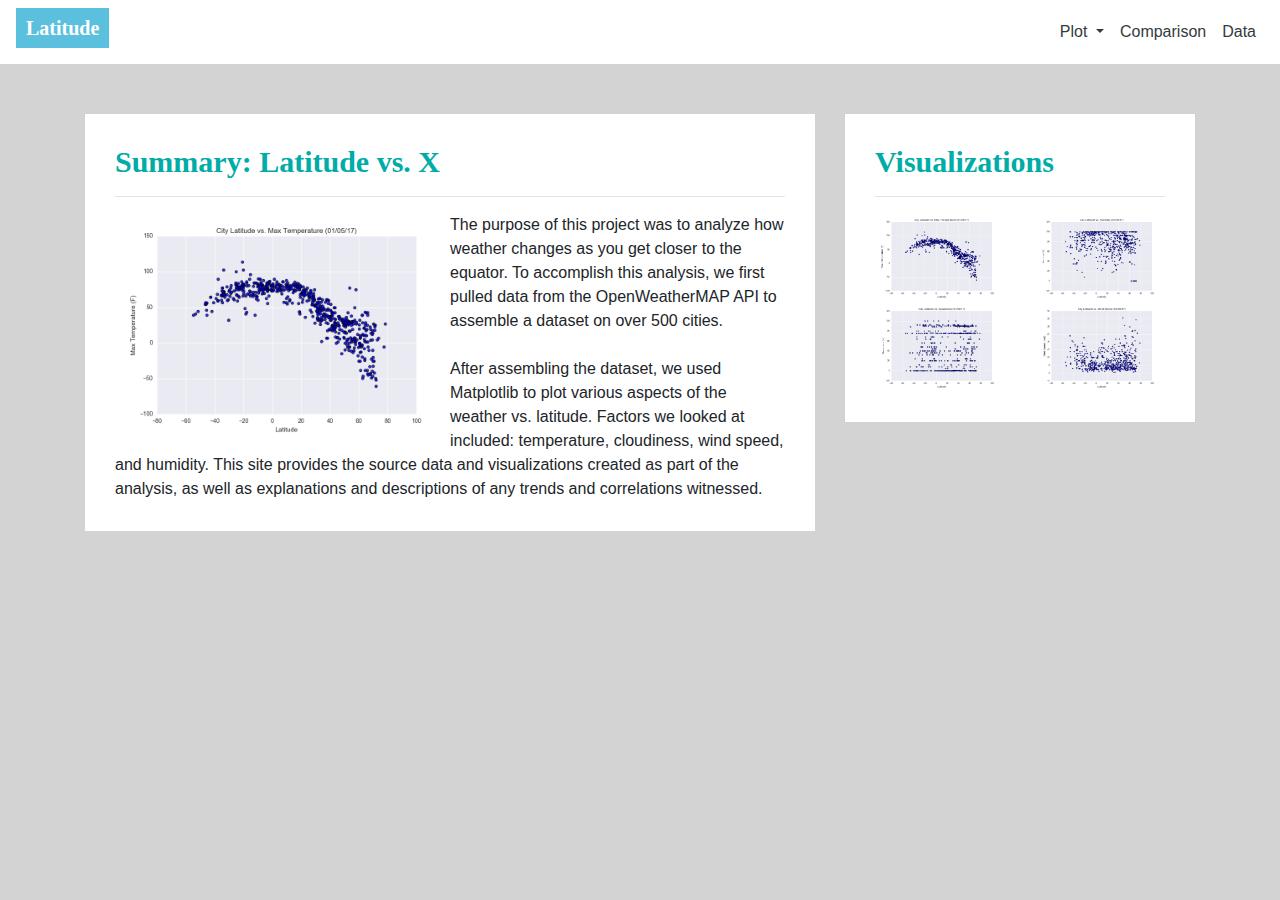
==== index.html @ e7151b89 "update/upload" ====
<!doctype html>
<html lang="en">
    
<head>
    <!-- Required meta tags -->
    <meta charset="utf-8">
    <meta name="viewport" content="width=device-width, initial-scale=1, shrink-to-fit=no">

    <!-- Bootstrap CSS -->
    <link rel="stylesheet" href="test.css">
    <link rel="stylesheet" href="https://maxcdn.bootstrapcdn.com/bootstrap/4.0.0/css/bootstrap.min.css" integrity="sha384-Gn5384xqQ1aoWXA+058RXPxPg6fy4IWvTNh0E263XmFcJlSAwiGgFAW/dAiS6JXm" crossorigin="anonymous">
</head>
  
<body class = "back">
    <nav class="navbar navbar-expand-lg background">
        <a href ='index.html'><h1 class="navbar-brand">Latitude</h1></a>
        <button class="navbar-toggler navbar-light" type="button" data-toggle="collapse" data-target="#navbarSupportedContent" aria-controls="navbarSupportedContent" aria-expanded="false" aria-label="Toggle navigation">
            <span class="navbar-toggler-icon"></span>
        </button>
        
        <div class="collapse navbar-collapse" id="navbarSupportedContent">
            <!--ml puts button on the right, mr puts on the left-->
            <ul class="navbar-nav ml-auto">
                <li class="nav-item dropdown">
                    <a class="nav-link dropdown-toggle text-dark" href="#" id="navbarDropdown" role="button" data-toggle="dropdown" aria-haspopup="true" aria-expanded="false">
                    Plot
                    </a>
                    <div class="dropdown-menu text-dark" aria-labelledby="navbarDropdown">
                        <a class="dropdown-item " href="maxtemp.html">Max Temperature</a>
                        <a class="dropdown-item" href="humidity.html">Humidity</a>
                        <a class="dropdown-item" href="cloud.html">Cloudiness</a>
                        <a class="dropdown-item" href="speed.html">Wind Speed</a>
                    </div>
                </li>
                <li class="nav-item">
                    <a class="nav-link text-dark" href="comparison.html">Comparison</a>
                </li>
                <li class="nav-item ">
                    <a class="nav-link text-dark" href="data.html">Data</a>
                </li>
            </ul>
        </div>
    </nav>
    <div class = "container">
        <div class = 'row'> 
          <div class = 'col-md-8'>
            <div class = 'box block'>
                <h3 class="header-style">Summary: Latitude vs. X</h3>
                <hr/>
                <img src = "assets/images/Fig1.png" class = "img-align" alt='Latitude vs. Max Temperature'>
                The purpose of this project was to analyze how weather
                changes as you get closer to the equator. To accomplish
                this analysis, we first pulled data from the OpenWeatherMAP 
                API to assemble a dataset on over 500 cities.
                <br><br>
                After assembling the dataset, we used Matplotlib to plot 
                various aspects of the weather vs. latitude. Factors we looked at 
                included: temperature, cloudiness, wind speed, and humidity. This 
                site provides the source data and visualizations created as part 
                of the analysis, as well as explanations and descriptions of any 
                trends and correlations witnessed.
            </div>
         </div>
        
        
        <div class = 'col-md-4'>
            <div class = 'box block'>
                <h3 class="header-style">Visualizations</h3>
                <hr/>
                <div class = 'row'>
                    <div class = 'col-md-6'>
                        <a href='maxtemp.html'><img class = 'compare-img' src = "assets/images/Fig1.png" alt='Latitude vs. Max Temperature'></a>
                    </div>
                    <div class = 'col-md-6'>
                        <a href='humidity.html'><img class = 'compare-img' src = "assets/images/Fig2.png" alt='Latitude vs. Humidity'></a>
                    </div>
                </div> 
                <div class = 'row'> 
                    <div class = 'col-md-6'> 
                        <a href='cloud.html'><img class = 'compare-img' src = "assets/images/Fig3.png" alt='Latitude vs. Cloudiness'></a>
                    </div>
                    <div class = 'col-md-6'>
                        <a href='wind.html'><img class = 'compare-img' src = "assets/images/Fig4.png" alt='Latitude vs. Wind Speed'></a>
                        <br>
                    </div>   
                </div>
            </div>
          </div>
        </div>
  
      </div>

</body>

    <!-- Optional JavaScript -->
    <!-- jQuery first, then Popper.js, then Bootstrap JS -->
    <script src="https://code.jquery.com/jquery-3.2.1.slim.min.js" integrity="sha384-KJ3o2DKtIkvYIK3UENzmM7KCkRr/rE9/Qpg6aAZGJwFDMVNA/GpGFF93hXpG5KkN" crossorigin="anonymous"></script>
    <script src="https://cdnjs.cloudflare.com/ajax/libs/popper.js/1.12.9/umd/popper.min.js" integrity="sha384-ApNbgh9B+Y1QKtv3Rn7W3mgPxhU9K/ScQsAP7hUibX39j7fakFPskvXusvfa0b4Q" crossorigin="anonymous"></script>
    <script src="https://maxcdn.bootstrapcdn.com/bootstrap/4.0.0/js/bootstrap.min.js" integrity="sha384-JZR6Spejh4U02d8jOt6vLEHfe/JQGiRRSQQxSfFWpi1MquVdAyjUar5+76PVCmYl" crossorigin="anonymous"></script>
    
</html>
---- test.css ----
.back {
    background-color: #d3d3d3;
    float: center;
}
.navbar-brand {
    background-color:  #5bc0de;
    padding: 10px;
    color: white;
    font-family: serif;
    font-weight: bold;
    font-size: 25px;
}
.background{
    background-color: white;
}
.block {
    background-color: white;
    margin-top: 50px;
    padding: 30px;
}
.img-align {
    float: left;
    width: 50%;
}
.img-right {
    float: right;
    width: 50%;
}
.header-style {
    color: #00aca7;
    font-weight: bold;
    font-size: 30px;
    font-family: serif;
}

.compare-img {
    width:100%;
}
.sub-header {
    text-align: center;
    color: #00aca7;
    font-weight: bold;
    font-size: 25px;
    font-family: serif;
}

@media (max-width: 700px) {
.background {
    background-color: #5bc0de;
}
}
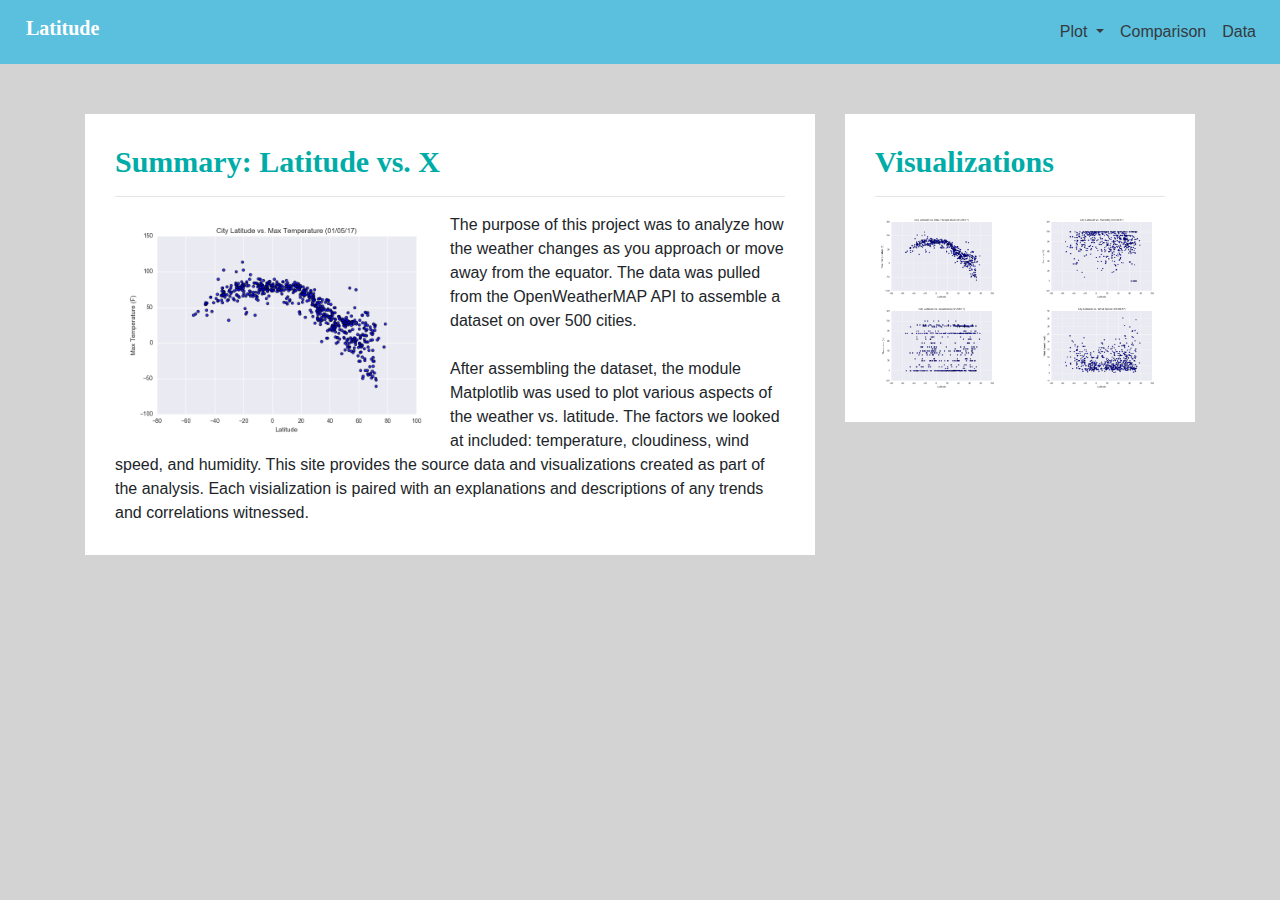
==== commit 39a38e54: "update" ====
--- a/index.html
+++ b/index.html
@@ -7,7 +7,8 @@
     <meta name="viewport" content="width=device-width, initial-scale=1, shrink-to-fit=no">
 
     <!-- Bootstrap CSS -->
-    <link rel="stylesheet" href="test.css">
+    <link rel="stylesheet" href="reset.css">
+    <link rel="stylesheet" href="style.css">
     <link rel="stylesheet" href="https://maxcdn.bootstrapcdn.com/bootstrap/4.0.0/css/bootstrap.min.css" integrity="sha384-Gn5384xqQ1aoWXA+058RXPxPg6fy4IWvTNh0E263XmFcJlSAwiGgFAW/dAiS6JXm" crossorigin="anonymous">
 </head>
   
@@ -48,16 +49,15 @@
                 <h3 class="header-style">Summary: Latitude vs. X</h3>
                 <hr/>
                 <img src = "assets/images/Fig1.png" class = "img-align" alt='Latitude vs. Max Temperature'>
-                The purpose of this project was to analyze how weather
-                changes as you get closer to the equator. To accomplish
-                this analysis, we first pulled data from the OpenWeatherMAP 
+                The purpose of this project was to analyze how the weather
+                changes as you approach or move away from the equator. The data was pulled from the OpenWeatherMAP 
                 API to assemble a dataset on over 500 cities.
                 <br><br>
-                After assembling the dataset, we used Matplotlib to plot 
-                various aspects of the weather vs. latitude. Factors we looked at 
+                After assembling the dataset, the module Matplotlib was used to plot 
+                various aspects of the weather vs. latitude. The factors we looked at 
                 included: temperature, cloudiness, wind speed, and humidity. This 
                 site provides the source data and visualizations created as part 
-                of the analysis, as well as explanations and descriptions of any 
+                of the analysis. Each visialization is paired with an explanations and descriptions of any 
                 trends and correlations witnessed.
             </div>
          </div>
--- a/style.css
+++ b/style.css
@@ -0,0 +1,54 @@
+/*Nav Bar*/
+.back {
+    background-color: #d3d3d3;
+    float: center;
+}
+.navbar-brand {
+    background-color:  #5bc0de;
+    padding: 10px;
+    color: white;
+    font-family: serif;
+    font-weight: bold;
+    font-size: 25px;
+}
+.background{
+    background-color: #5bc0de;
+}
+.block {
+    background-color: white;
+    margin-top: 50px;
+    padding: 30px;
+}
+nav{
+    position: fixed;
+}
+
+/*Image*/
+.img-align {
+    float: left;
+    width: 50%;
+}
+.img-right {
+    float: right;
+    width: 50%;
+}
+.header-style {
+    color: #00aca7;
+    font-weight: bold;
+    font-size: 30px;
+    font-family: serif;
+}
+
+.compare-img {
+    width:100%;
+}
+.sub-header {
+    text-align: center;
+    color: #00aca7;
+    font-weight: bold;
+    font-size: 25px;
+    font-family: serif;
+}
+.border-active {
+    border: 2px solid #5bc0de;
+}
